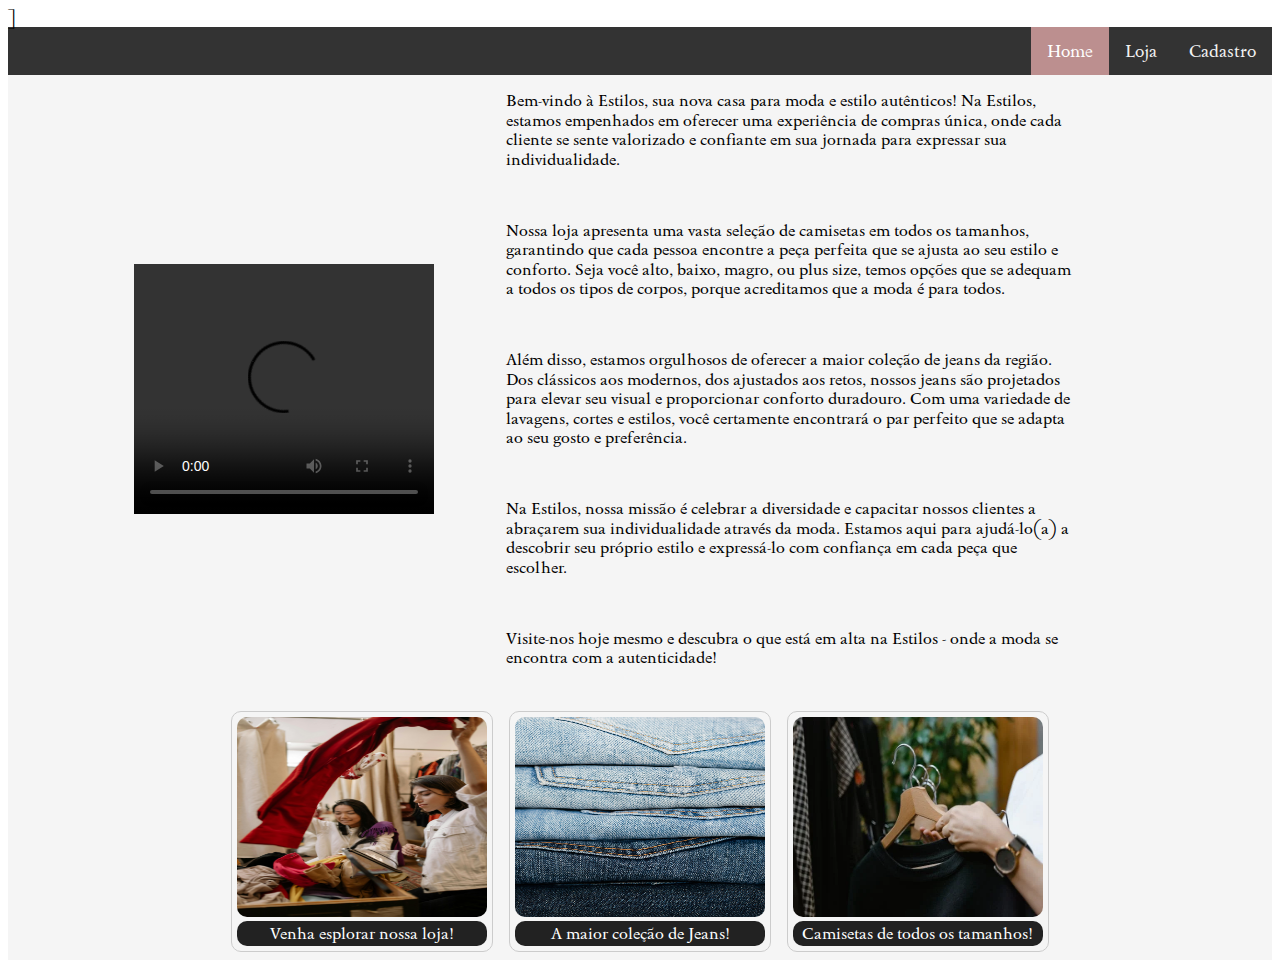
==== index.html @ 10aed8a6 "primeiro commit" ====
<!DOCTYPE html>
<html lang="pt-br">

<head>
    <meta charset="UTF-8">
    <meta name="viewport" content="width=device-width, initial-scale=1.0">
    <title>Estilos - Sobre nós</title>
    <link rel="icon" type="image/x-icon" href="assets/imgs/icon.ico">
    <link rel="stylesheet" href="assets/styles/style.css">]
    
</head>

<body>
    <div class="topnav">
        <a  href="cadastro.html">Cadastro</a>
        <a href="loja.html">Loja</a>
        <a class="active" href="index.html">Home</a>
    </div>

    <main>
        <div class="grid-container">
            <div class="grid-video">
                <video width="720" height="540" type="video/mp4" controls>
                    <source src="assets/videos/loja.mp4" type="video/mp4">Seu navegador não tem suporte para tocar
                    vídeos:
                </video>
            </div>
            <div class="grid-text">

                <p>Bem-vindo à Estilos, sua nova casa para moda e estilo autênticos! Na Estilos, estamos empenhados em
                    oferecer uma experiência de compras única, onde cada cliente se sente valorizado e confiante em sua
                    jornada para expressar sua individualidade.
                </p>
                <p>
                    Nossa loja apresenta uma vasta seleção de camisetas em todos os tamanhos, garantindo que cada pessoa
                    encontre a peça perfeita que se ajusta ao seu estilo e conforto. Seja você alto, baixo, magro, ou
                    plus
                    size, temos opções que se adequam a todos os tipos de corpos, porque acreditamos que a moda é para
                    todos.
                </p>
                <p>
                    Além disso, estamos orgulhosos de oferecer a maior coleção de jeans da região. Dos clássicos aos
                    modernos, dos ajustados aos retos, nossos jeans são projetados para elevar seu visual e proporcionar
                    conforto duradouro. Com uma variedade de lavagens, cortes e estilos, você certamente encontrará o
                    par
                    perfeito que se adapta ao seu gosto e preferência.
                </p>
                <p>
                    Na Estilos, nossa missão é celebrar a diversidade e capacitar nossos clientes a abraçarem sua
                    individualidade através da moda. Estamos aqui para ajudá-lo(a) a descobrir seu próprio estilo e
                    expressá-lo com confiança em cada peça que escolher.
                </p>
                <p>
                    Visite-nos hoje mesmo e descubra o que está em alta na Estilos - onde a moda se encontra com a
                    autenticidade!
                </p>
            </div>
        </div>


        <DIV class="fotos">

                <figure>
                    <img src="assets/imgs/loja1.jpg" alt="Estilos">
                    <figcaption>Venha esplorar nossa loja!</figcaption>
                </figure>

                <figure>
                    <img src="assets/imgs/loja2.jpg" alt="Estilos">
                    <figcaption>A maior coleção de Jeans!</figcaption>
                </figure>

                <figure>
                    <img src="assets/imgs/loja3.webp" alt="Estilos">
                    <figcaption>Camisetas de todos os tamanhos!</figcaption>
                </figure>
   
        </DIV>

</body>

</html>
---- assets/styles/style.css ----
@import url('https://fonts.googleapis.com/css2?family=Sedan:ital@0;1&display=swap');

* {
    font-family: "Sedan", serif;
    font-weight: 400;
    font-style: normal;
}

.topnav {
    background-color: #333;
    overflow: hidden;
}

.topnav a {
    float: right;
    color: #f2f2f2;
    text-align: center;
    padding: 14px 16px;
    text-decoration: none;
    font-size: 17px;
}

.topnav a:hover {
    background-color: #ddd;
    color: black;
}


.topnav a.active {
    background-color: rosybrown;
    color: white;
}

main {
    background-color: whitesmoke;
    display: flex;
    flex-direction: column;
    justify-content: center;
    align-items: center;
}

.grid-container {
    display: flex;
    width: 80%;
}

.grid-video {
    display: flex;
    align-items: center;
}

.grid-text {
    display: flex;
    flex-direction: column;
    align-items: center;


}

video {
    max-width: 300px;
    max-height: 250px;

}



p {
    width: 80%;
    margin-bottom: 5%;
    line-height: 19.5px;
    font-size: 16px;
    font-weight: normal;
}

.fotos {
    display: flex;
    justify-content: center;
}



figure {
    border: 1px solid #ccc;
    border-radius: 10px;
    padding: 5px;
    margin: 1%;
    text-align: center;
}

img {
    width: 250px;
    height: 200px;
    border-radius: 10px;
}

figcaption {
    background-color: #222;
    border-radius: 10px;
    color: #fff;
    padding: 3px;
    text-align: center;
}
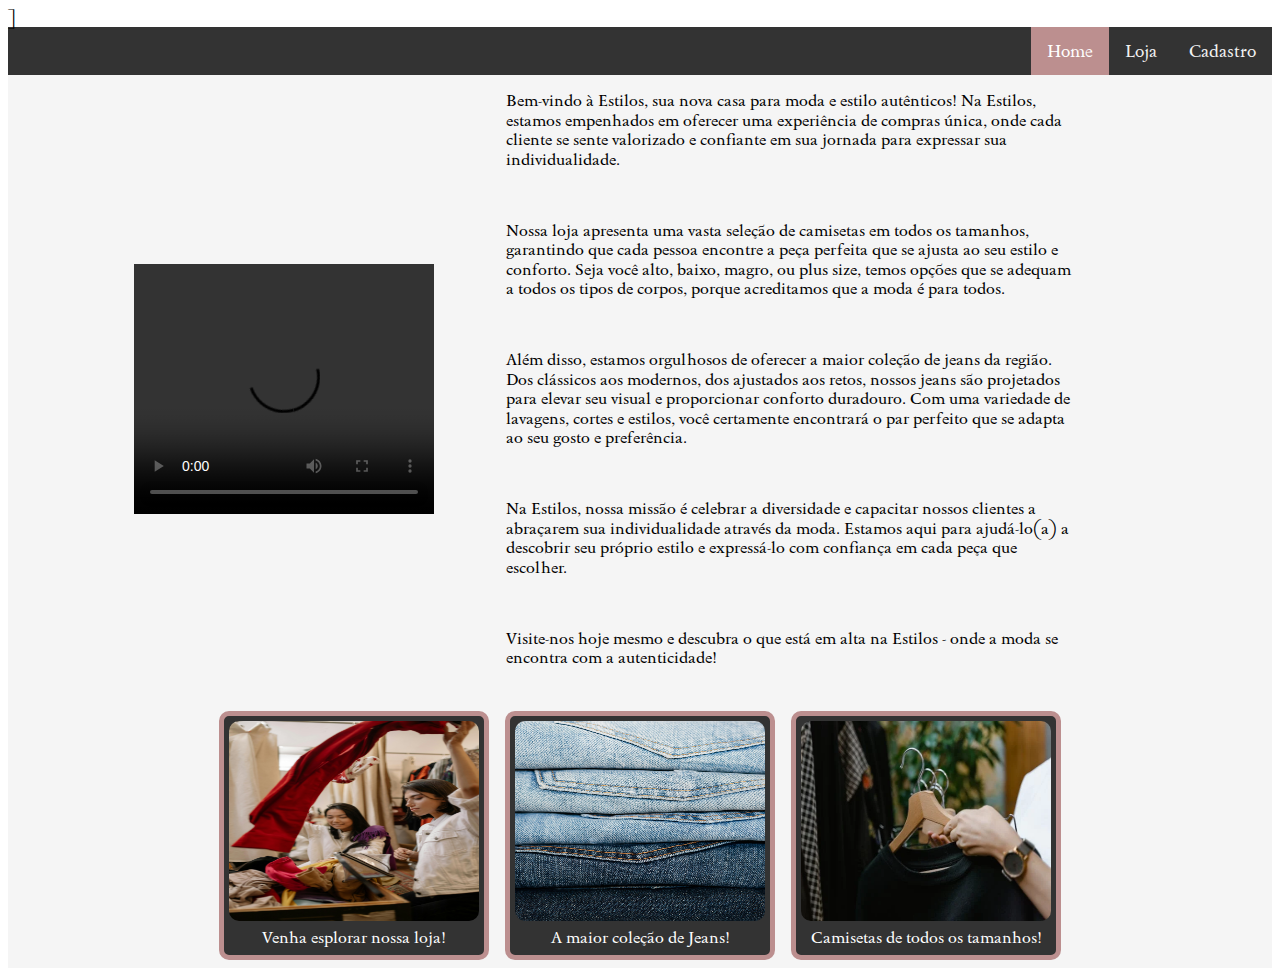
==== commit 83c26886: "update: indentação" ====
--- a/index.html
+++ b/index.html
@@ -16,7 +16,6 @@
         <a href="loja.html">Loja</a>
         <a class="active" href="index.html">Home</a>
     </div>
-
     <main>
         <div class="grid-container">
             <div class="grid-video">
--- a/assets/styles/style.css
+++ b/assets/styles/style.css
@@ -38,7 +38,6 @@
     justify-content: center;
     align-items: center;
 }
-
 .grid-container {
     display: flex;
     width: 80%;
@@ -60,7 +59,6 @@
 video {
     max-width: 300px;
     max-height: 250px;
-
 }
 
 
@@ -81,11 +79,12 @@
 
 
 figure {
-    border: 1px solid #ccc;
+    border: 5px solid rosybrown;
     border-radius: 10px;
     padding: 5px;
     margin: 1%;
     text-align: center;
+    background-color: #333;
 }
 
 img {
@@ -95,9 +94,9 @@
 }
 
 figcaption {
-    background-color: #222;
+
     border-radius: 10px;
-    color: #fff;
+    color: white;
     padding: 3px;
     text-align: center;
 }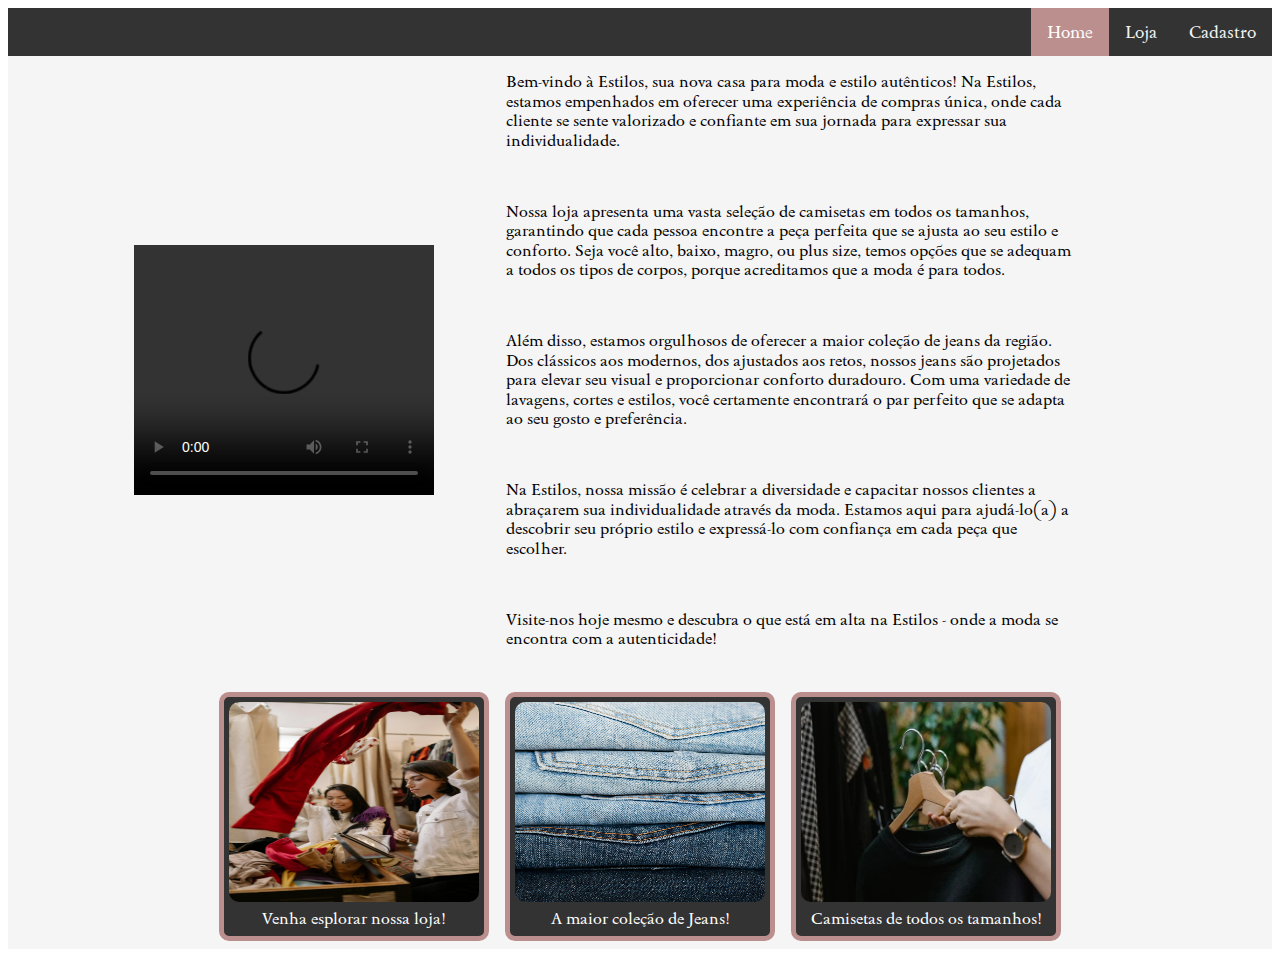
==== commit 250d5b5a: "update: texto" ====
--- a/index.html
+++ b/index.html
@@ -6,7 +6,7 @@
     <meta name="viewport" content="width=device-width, initial-scale=1.0">
     <title>Estilos - Sobre nós</title>
     <link rel="icon" type="image/x-icon" href="assets/imgs/icon.ico">
-    <link rel="stylesheet" href="assets/styles/style.css">]
+    <link rel="stylesheet" href="assets/styles/style.css">
     
 </head>
 
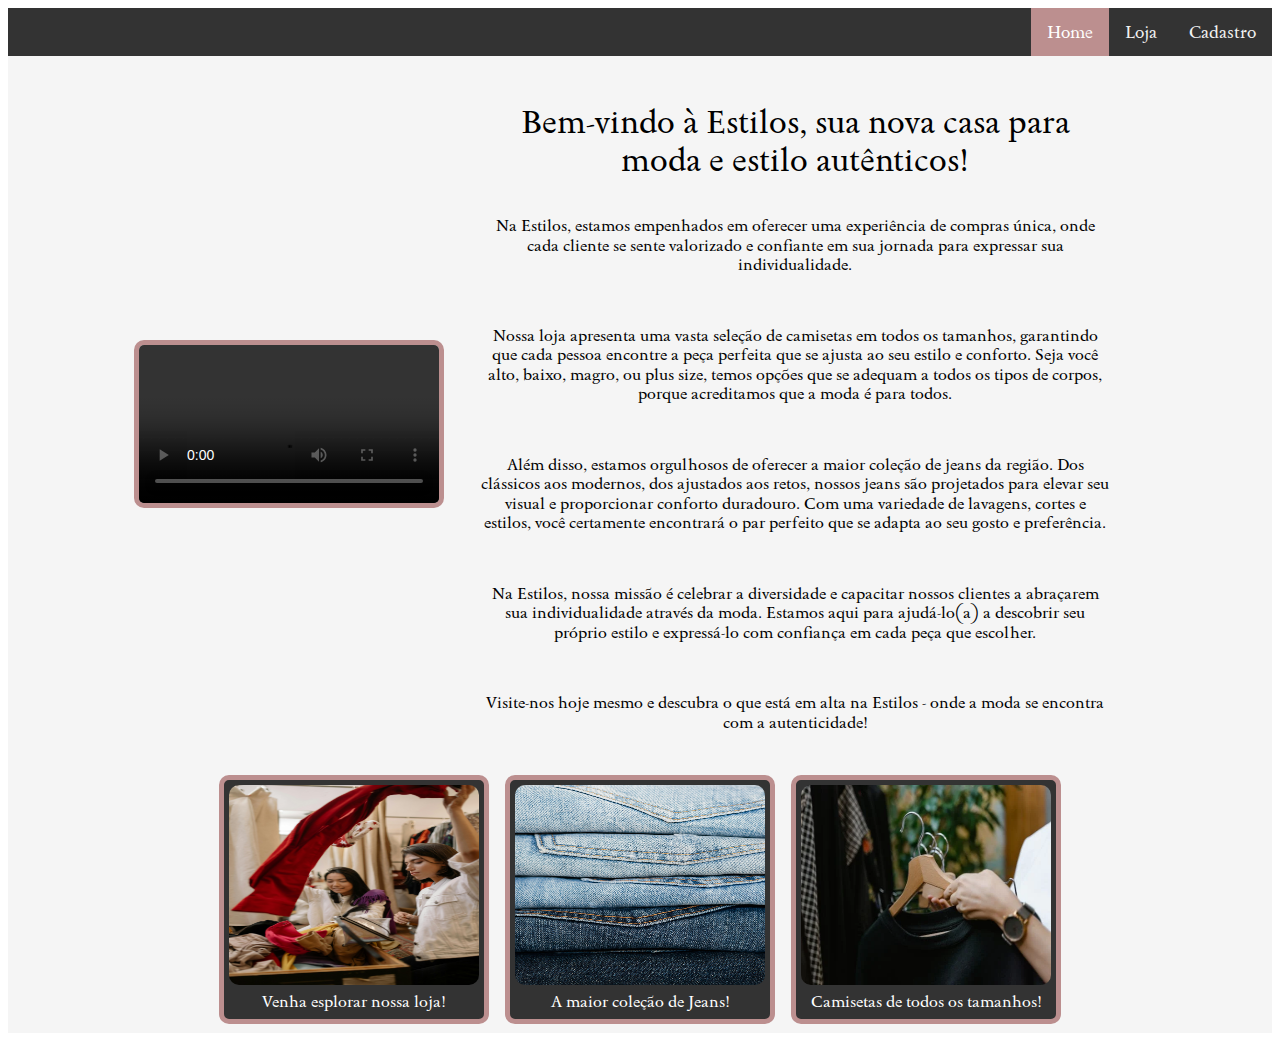
==== commit c42c9b96: "add: titulo" ====
--- a/index.html
+++ b/index.html
@@ -7,12 +7,12 @@
     <title>Estilos - Sobre nós</title>
     <link rel="icon" type="image/x-icon" href="assets/imgs/icon.ico">
     <link rel="stylesheet" href="assets/styles/style.css">
-    
+
 </head>
 
 <body>
     <div class="topnav">
-        <a  href="cadastro.html">Cadastro</a>
+        <a href="cadastro.html">Cadastro</a>
         <a href="loja.html">Loja</a>
         <a class="active" href="index.html">Home</a>
     </div>
@@ -25,8 +25,8 @@
                 </video>
             </div>
             <div class="grid-text">
-
-                <p>Bem-vindo à Estilos, sua nova casa para moda e estilo autênticos! Na Estilos, estamos empenhados em
+                <h1>Bem-vindo à Estilos, sua nova casa para moda e estilo autênticos! </h1>
+                <p>Na Estilos, estamos empenhados em
                     oferecer uma experiência de compras única, onde cada cliente se sente valorizado e confiante em sua
                     jornada para expressar sua individualidade.
                 </p>
@@ -59,21 +59,21 @@
 
         <DIV class="fotos">
 
-                <figure>
-                    <img src="assets/imgs/loja1.jpg" alt="Estilos">
-                    <figcaption>Venha esplorar nossa loja!</figcaption>
-                </figure>
+            <figure>
+                <img src="assets/imgs/loja1.jpg" alt="Estilos">
+                <figcaption>Venha esplorar nossa loja!</figcaption>
+            </figure>
 
-                <figure>
-                    <img src="assets/imgs/loja2.jpg" alt="Estilos">
-                    <figcaption>A maior coleção de Jeans!</figcaption>
-                </figure>
+            <figure>
+                <img src="assets/imgs/loja2.jpg" alt="Estilos">
+                <figcaption>A maior coleção de Jeans!</figcaption>
+            </figure>
 
-                <figure>
-                    <img src="assets/imgs/loja3.webp" alt="Estilos">
-                    <figcaption>Camisetas de todos os tamanhos!</figcaption>
-                </figure>
-   
+            <figure>
+                <img src="assets/imgs/loja3.webp" alt="Estilos">
+                <figcaption>Camisetas de todos os tamanhos!</figcaption>
+            </figure>
+
         </DIV>
 
 </body>
--- a/assets/styles/style.css
+++ b/assets/styles/style.css
@@ -41,6 +41,7 @@
 .grid-container {
     display: flex;
     width: 80%;
+    margin-top: 2%;
 }
 
 .grid-video {
@@ -58,17 +59,23 @@
 
 video {
     max-width: 300px;
-    max-height: 250px;
+    max-height: 158px;
+    border: 5px solid rosybrown;
+    border-radius: 10px;    
 }
 
-
+h1{
+    text-align: center;
+    width: 80%;
+}
 
 p {
-    width: 80%;
+    width: 90%;
     margin-bottom: 5%;
     line-height: 19.5px;
     font-size: 16px;
     font-weight: normal;
+    text-align: center;
 }
 
 .fotos {
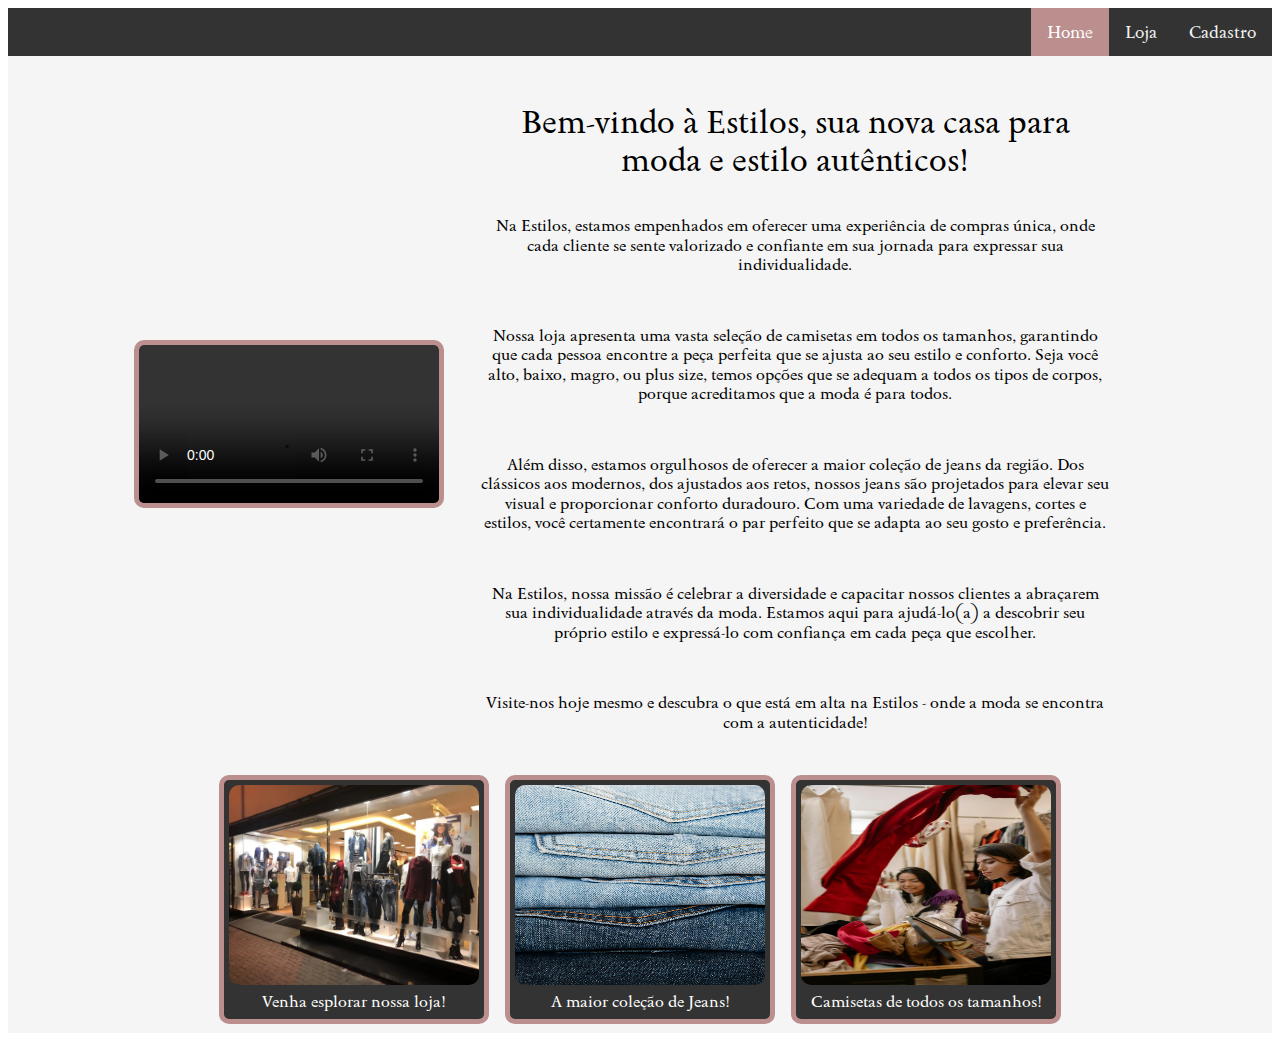
==== commit 165ca9ab: "update: imagens" ====
--- a/index.html
+++ b/index.html
@@ -60,7 +60,7 @@
         <DIV class="fotos">
 
             <figure>
-                <img src="assets/imgs/loja1.jpg" alt="Estilos">
+                <img src="assets/imgs/loja3.webp" alt="Estilos">
                 <figcaption>Venha esplorar nossa loja!</figcaption>
             </figure>
 
@@ -70,7 +70,7 @@
             </figure>
 
             <figure>
-                <img src="assets/imgs/loja3.webp" alt="Estilos">
+                <img src="assets/imgs/loja1.jpg" alt="Estilos">
                 <figcaption>Camisetas de todos os tamanhos!</figcaption>
             </figure>
 
